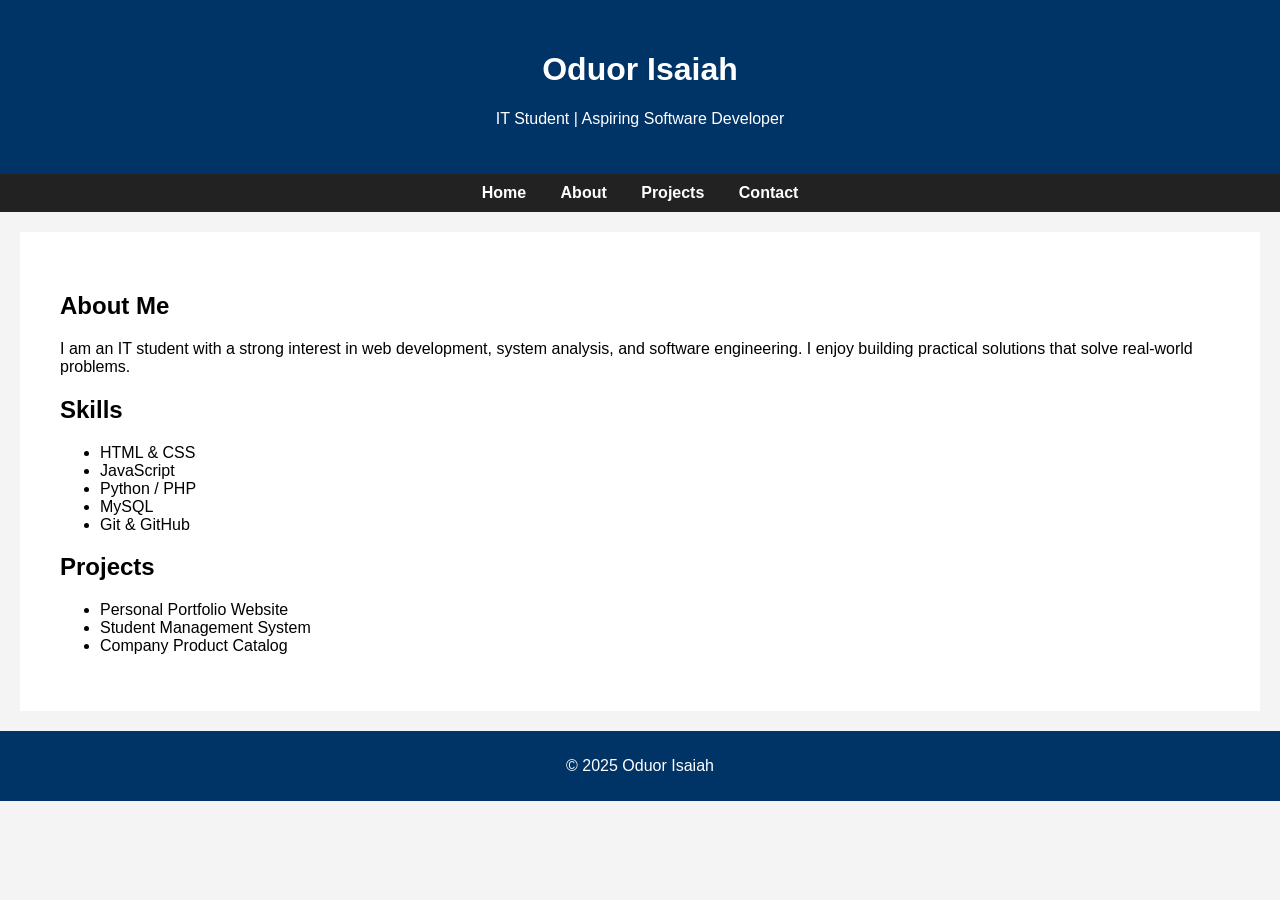
==== index.html @ 7d975245 "Add files via upload" ====
<!DOCTYPE html>
<html lang="en">
<head>
    <meta charset="UTF-8">
    <title>Oduor Isaiah | IT Student</title>
    <link rel="stylesheet" href="css/style.css">
</head>
<body>

<header>
    <h1>Oduor Isaiah</h1>
    <p>IT Student | Aspiring Software Developer</p>
</header>

<nav>
    <a href="index.html">Home</a>
    <a href="about.html">About</a>
    <a href="projects.html">Projects</a>
    <a href="contact.html">Contact</a>
</nav>


<section>
    <h2>About Me</h2>
    <p>
        I am an IT student with a strong interest in web development,
        system analysis, and software engineering. I enjoy building
        practical solutions that solve real-world problems.
    </p>

    <h2>Skills</h2>
    <ul>
        <li>HTML & CSS</li>
        <li>JavaScript</li>
        <li>Python / PHP</li>
        <li>MySQL</li>
        <li>Git & GitHub</li>
    </ul>

    <h2>Projects</h2>
    <ul>
        <li>Personal Portfolio Website</li>
        <li>Student Management System</li>
        <li>Company Product Catalog</li>
    </ul>
</section>


<footer>
    <p>© 2025 Oduor Isaiah</p>
</footer>

</body>
</html>
---- css/style.css ----
body {
    margin: 0;
    font-family: Arial, sans-serif;
    background-color: #f4f4f4;
}

header {
    background-color: #003366;
    color: white;
    text-align: center;
    padding: 30px;
}

nav {
    background-color: #222;
    text-align: center;
    padding: 10px;
}

nav a {
    color: white;
    margin: 0 15px;
    text-decoration: none;
    font-weight: bold;
}

section {
    background: white;
    margin: 20px;
    padding: 40px;
}

footer {
    background-color: #003366;
    color: white;
    text-align: center;
    padding: 10px;
}

/* Contact Links as Buttons */
section a {
    display: inline-block;
    background-color: #003366; /* Dark blue button */
    color: white;
    padding: 10px 20px;
    margin: 5px 5px 5px 0;
    text-decoration: none;
    border-radius: 5px;
    transition: background-color 0.3s ease;
    font-weight: bold;
}

section a:hover {
    background-color: #0055a5; /* Lighter blue on hover */
}

section a {
    margin-right: 10px;
    margin-bottom: 10px;
}

/* Mobile Responsive */
@media (max-width: 768px) {
    nav {
        display: flex;
        flex-direction: column;
        padding: 0;
    }

    nav a {
        margin: 10px 0;
    }

    section {
        margin: 10px;
        padding: 20px;
    }

    header {
        padding: 20px;
    }
}
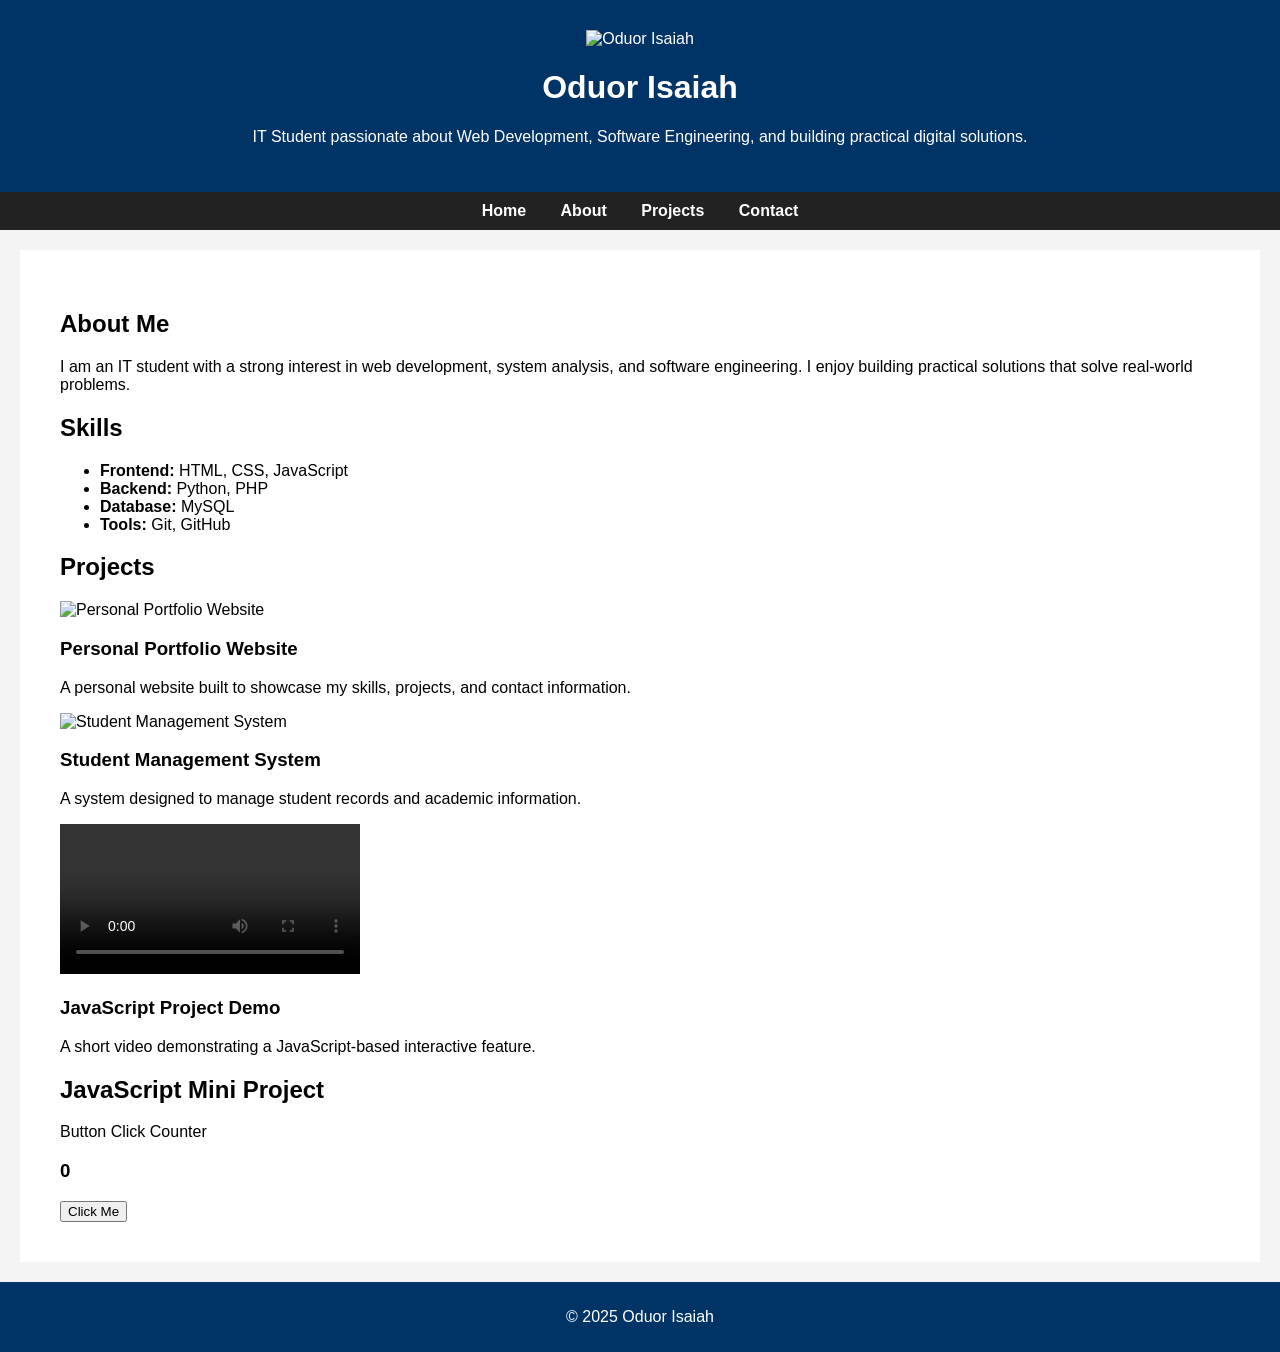
==== commit 781d056c: "Update index.html" ====
--- a/index.html
+++ b/index.html
@@ -3,15 +3,35 @@
 <head>
     <meta charset="UTF-8">
     <title>Oduor Isaiah | IT Student</title>
+<meta property="og:title" content="Oduor Isaiah | IT Student & Software Developer">
+<meta property="og:description" content="Personal portfolio showcasing my projects, skills, and contact information.">
+<meta property="og:image" content="assets/images/profile.jpg">
+<meta property="og:url" content="https://oduorisaiah417-crypto.github.io">
+<meta property="og:type" content="website">
+
+    <!-- Mobile responsiveness -->
+    <meta name="viewport" content="width=device-width, initial-scale=1.0">
+
+    <!-- CSS -->
     <link rel="stylesheet" href="css/style.css">
+
+    <!-- Google Font -->
+    <link href="https://fonts.googleapis.com/css2?family=Poppins:wght@300;400;600&display=swap" rel="stylesheet">
 </head>
 <body>
 
+<!-- HEADER / HERO SECTION -->
 <header>
+    <img src="assets/images/profile.jpg" alt="Oduor Isaiah" class="profile-img">
     <h1>Oduor Isaiah</h1>
-    <p>IT Student | Aspiring Software Developer</p>
+    <p>
+IT Student passionate about Web Development, Software Engineering,
+and building practical digital solutions.
+</p>
+
 </header>
 
+<!-- NAVIGATION -->
 <nav>
     <a href="index.html">Home</a>
     <a href="about.html">About</a>
@@ -19,8 +39,10 @@
     <a href="contact.html">Contact</a>
 </nav>
 
+<!-- MAIN CONTENT -->
+<section>
 
-<section>
+    <!-- ABOUT -->
     <h2>About Me</h2>
     <p>
         I am an IT student with a strong interest in web development,
@@ -28,27 +50,67 @@
         practical solutions that solve real-world problems.
     </p>
 
-    <h2>Skills</h2>
-    <ul>
-        <li>HTML & CSS</li>
-        <li>JavaScript</li>
-        <li>Python / PHP</li>
-        <li>MySQL</li>
-        <li>Git & GitHub</li>
-    </ul>
+    <!-- SKILLS -->
+<h2>Skills</h2>
+<ul>
+    <li><strong>Frontend:</strong> HTML, CSS, JavaScript</li>
+    <li><strong>Backend:</strong> Python, PHP</li>
+    <li><strong>Database:</strong> MySQL</li>
+    <li><strong>Tools:</strong> Git, GitHub</li>
+</ul>
 
+
+    <!-- PROJECTS WITH IMAGES & VIDEO -->
     <h2>Projects</h2>
-    <ul>
-        <li>Personal Portfolio Website</li>
-        <li>Student Management System</li>
-        <li>Company Product Catalog</li>
-    </ul>
+
+    <div class="project">
+        <img src="assets/images/project1.jpg" alt="Personal Portfolio Website">
+        <h3>Personal Portfolio Website</h3>
+        <p>
+            A personal website built to showcase my skills, projects,
+            and contact information.
+        </p>
+    </div>
+
+    <div class="project">
+        <img src="assets/images/project2.jpg" alt="Student Management System">
+        <h3>Student Management System</h3>
+        <p>
+            A system designed to manage student records and academic information.
+        </p>
+    </div>
+
+    <div class="project">
+        <video controls>
+            <source src="assets/videos/demo.mp4" type="video/mp4">
+            Your browser does not support the video tag.
+        </video>
+        <h3>JavaScript Project Demo</h3>
+        <p>
+            A short video demonstrating a JavaScript-based interactive feature.
+        </p>
+    </div>
+
+    <!-- JAVASCRIPT MINI PROJECT -->
+    <div class="container">
+        <h2>JavaScript Mini Project</h2>
+
+        <div class="card">
+            <p>Button Click Counter</p>
+            <h3 id="count">0</h3>
+            <button class="btn" onclick="increase()">Click Me</button>
+        </div>
+    </div>
+
 </section>
 
-
+<!-- FOOTER -->
 <footer>
     <p>© 2025 Oduor Isaiah</p>
 </footer>
 
+<!-- JAVASCRIPT -->
+<script src="js/main.js"></script>
+
 </body>
 </html>
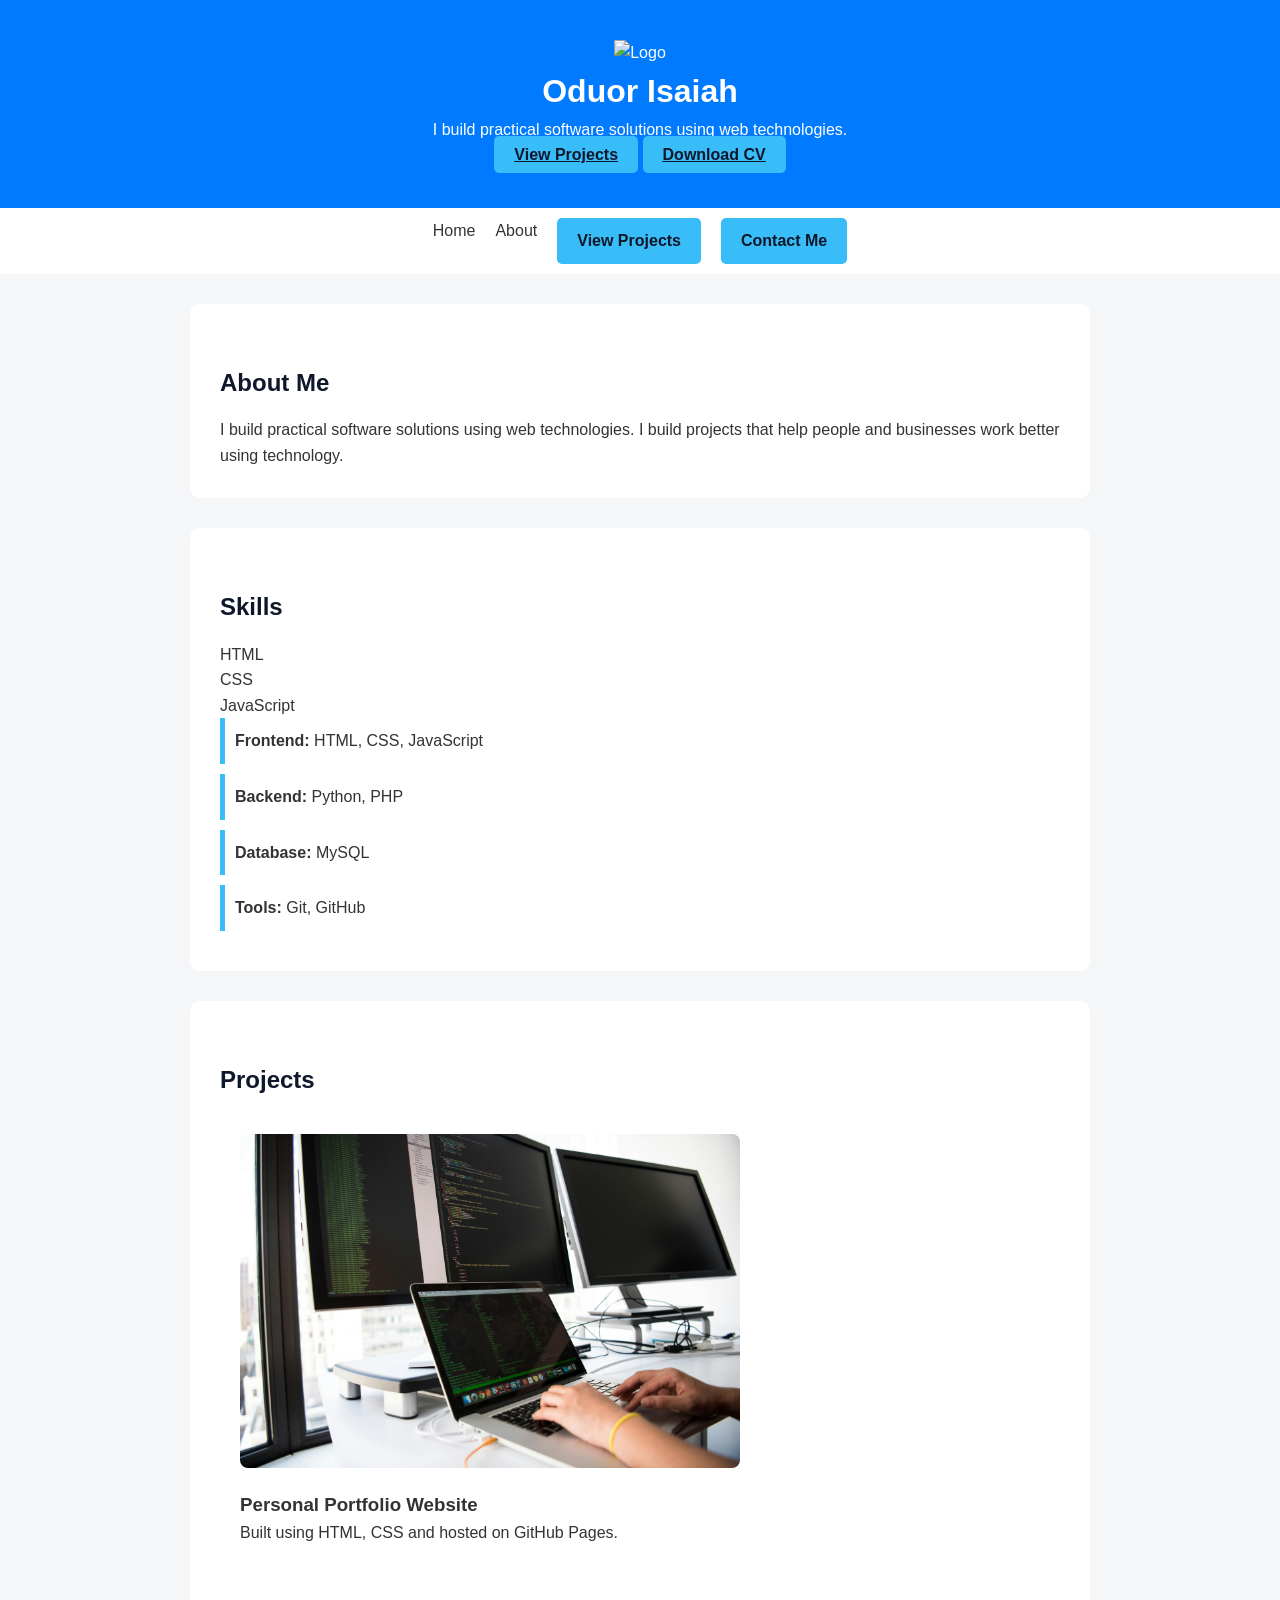
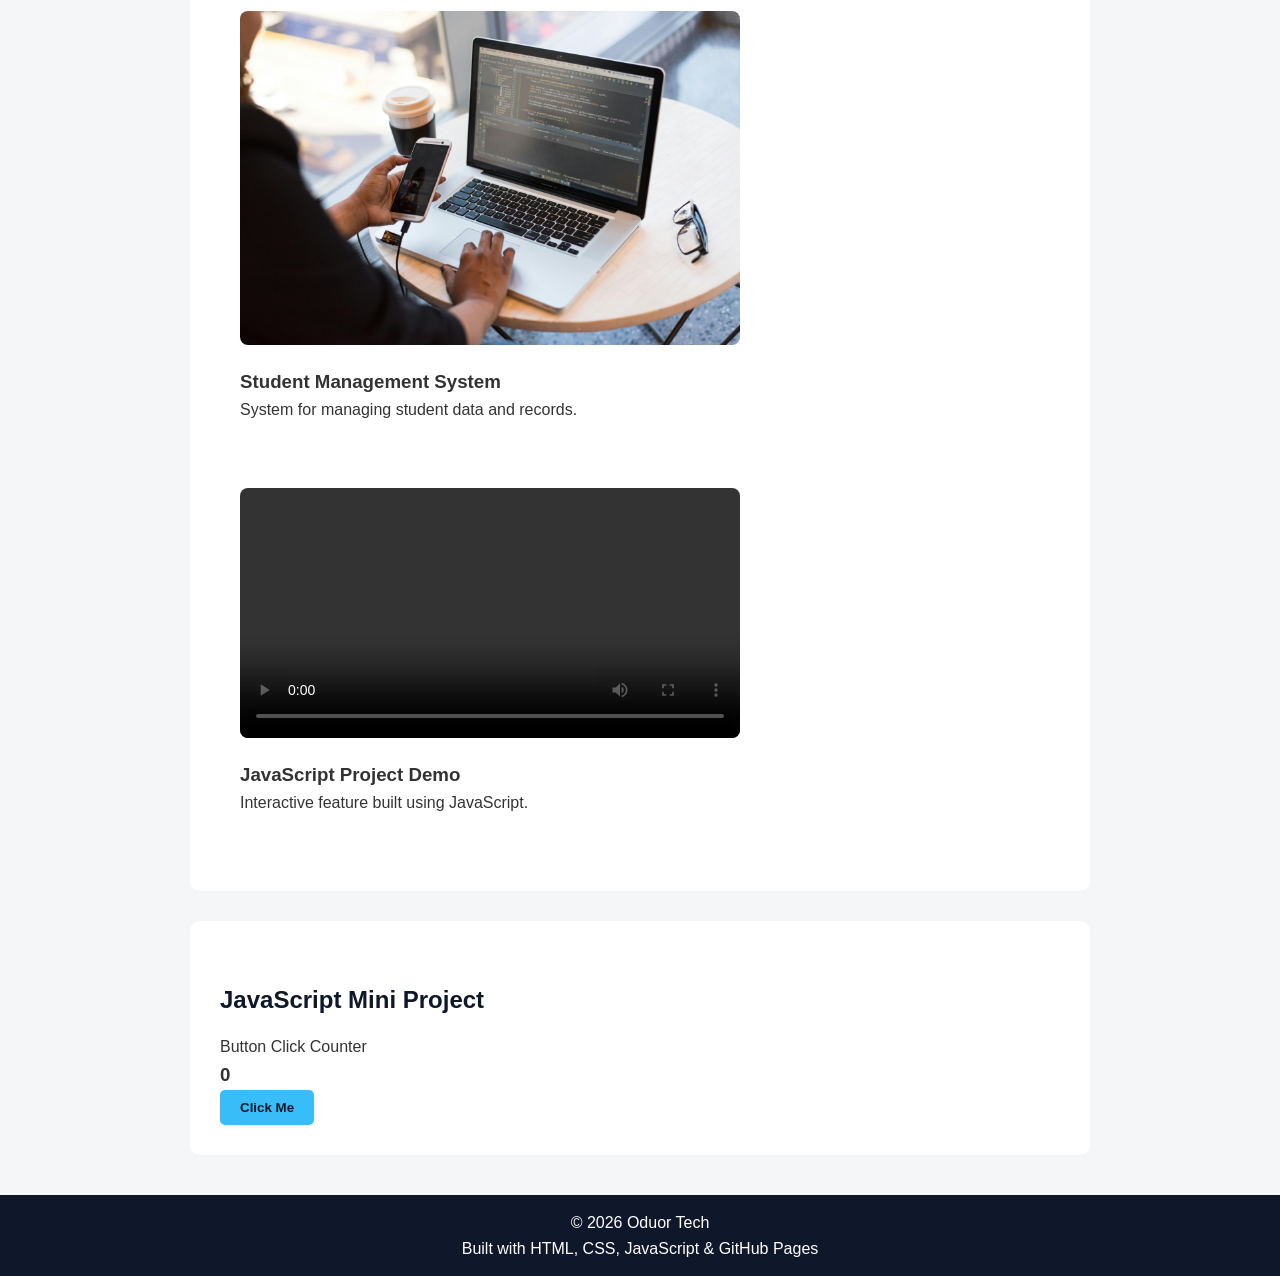
==== commit 1de45cc6: "Update index.html" ====
--- a/index.html
+++ b/index.html
@@ -2,114 +2,123 @@
 <html lang="en">
 <head>
     <meta charset="UTF-8">
-    <title>Oduor Isaiah | IT Student</title>
-<meta property="og:title" content="Oduor Isaiah | IT Student & Software Developer">
-<meta property="og:description" content="Personal portfolio showcasing my projects, skills, and contact information.">
-<meta property="og:image" content="assets/images/profile.jpg">
-<meta property="og:url" content="https://oduorisaiah417-crypto.github.io">
-<meta property="og:type" content="website">
+    <title>Oduor Isaiah | IT EXPERT</title>
 
-    <!-- Mobile responsiveness -->
+    <!-- SEO / Preview -->
+    <meta property="og:title" content="Oduor Isaiah | IT Epert | Web Developer | Problem Solver">
+    <meta property="og:description" content="Personal portfolio showcasing my projects, skills, and contact information.">
+    <meta property="og:image" content="assets/images/profile.jpg">
+    <meta property="og:url" content="https://oduorisaiah417-crypto.github.io">
+    <meta property="og:type" content="website">
+
+    <!-- Mobile -->
     <meta name="viewport" content="width=device-width, initial-scale=1.0">
 
     <!-- CSS -->
     <link rel="stylesheet" href="css/style.css">
 
-    <!-- Google Font -->
+    <!-- Fonts & Icons -->
     <link href="https://fonts.googleapis.com/css2?family=Poppins:wght@300;400;600&display=swap" rel="stylesheet">
+    <link rel="stylesheet" href="https://cdnjs.cloudflare.com/ajax/libs/font-awesome/6.5.1/css/all.min.css">
 </head>
+
 <body>
 
-<!-- HEADER / HERO SECTION -->
-<header>
-    <img src="assets/images/profile.jpg" alt="Oduor Isaiah" class="profile-img">
+<!-- HEADER -->
+<header class="header">
+    <div class="logo-container">
+        <img src="assets/images/logo.jpeg" alt="Logo" class="logo">
     <h1>Oduor Isaiah</h1>
+    </div>
+
     <p>
-IT Student passionate about Web Development, Software Engineering,
-and building practical digital solutions.
-</p>
+        I build practical software solutions using web technologies.
+    </p>
 
+    <a href="projects.html" class="btn">View Projects</a>
+    <a href="assets/cv/Oduor_Isaiah_CV.pdf" class="btn outline">Download CV</a>
 </header>
 
-<!-- NAVIGATION -->
+<!-- NAV -->
 <nav>
     <a href="index.html">Home</a>
     <a href="about.html">About</a>
-    <a href="projects.html">Projects</a>
-    <a href="contact.html">Contact</a>
+    <a href="projects.html" class="btn">View Projects</a>
+    <a href="contact.html" class="btn outline">Contact Me</a>
 </nav>
 
-<!-- MAIN CONTENT -->
+<!-- ABOUT -->
 <section>
-
-    <!-- ABOUT -->
     <h2>About Me</h2>
     <p>
-        I am an IT student with a strong interest in web development,
-        system analysis, and software engineering. I enjoy building
-        practical solutions that solve real-world problems.
+        I build practical software solutions using web technologies.
+        I build projects that help people and businesses work better using technology.
     </p>
+</section>
 
-    <!-- SKILLS -->
-<h2>Skills</h2>
-<ul>
-    <li><strong>Frontend:</strong> HTML, CSS, JavaScript</li>
-    <li><strong>Backend:</strong> Python, PHP</li>
-    <li><strong>Database:</strong> MySQL</li>
-    <li><strong>Tools:</strong> Git, GitHub</li>
-</ul>
+<!-- SKILLS -->
+<section>
+    <h2>Skills</h2>
 
+    <p>HTML</p>
+    <div class="bar"><span style="width:90%"></span></div>
 
-    <!-- PROJECTS WITH IMAGES & VIDEO -->
+    <p>CSS</p>
+    <div class="bar"><span style="width:80%"></span></div>
+
+    <p>JavaScript</p>
+    <div class="bar"><span style="width:70%"></span></div>
+
+    <ul>
+        <li><strong>Frontend:</strong> HTML, CSS, JavaScript</li>
+        <li><strong>Backend:</strong> Python, PHP</li>
+        <li><strong>Database:</strong> MySQL</li>
+        <li><strong>Tools:</strong> Git, GitHub</li>
+    </ul>
+</section>
+
+<!-- PROJECTS -->
+<section>
     <h2>Projects</h2>
 
     <div class="project">
-        <img src="assets/images/project1.jpg" alt="Personal Portfolio Website">
+        <img src="assets/images/project1.jpg">
         <h3>Personal Portfolio Website</h3>
-        <p>
-            A personal website built to showcase my skills, projects,
-            and contact information.
-        </p>
+        <p>Built using HTML, CSS and hosted on GitHub Pages.</p>
     </div>
 
     <div class="project">
-        <img src="assets/images/project2.jpg" alt="Student Management System">
+        <img src="assets/images/project2.jpg">
         <h3>Student Management System</h3>
-        <p>
-            A system designed to manage student records and academic information.
-        </p>
+        <p>System for managing student data and records.</p>
     </div>
 
     <div class="project">
         <video controls>
             <source src="assets/videos/demo.mp4" type="video/mp4">
-            Your browser does not support the video tag.
         </video>
         <h3>JavaScript Project Demo</h3>
-        <p>
-            A short video demonstrating a JavaScript-based interactive feature.
-        </p>
+        <p>Interactive feature built using JavaScript.</p>
     </div>
+</section>
 
-    <!-- JAVASCRIPT MINI PROJECT -->
-    <div class="container">
-        <h2>JavaScript Mini Project</h2>
+<!-- MINI PROJECT -->
+<section>
+    <h2>JavaScript Mini Project</h2>
 
-        <div class="card">
-            <p>Button Click Counter</p>
-            <h3 id="count">0</h3>
-            <button class="btn" onclick="increase()">Click Me</button>
-        </div>
+    <div class="card">
+        <p>Button Click Counter</p>
+        <h3 id="count">0</h3>
+        <button class="btn" onclick="increase()">Click Me</button>
     </div>
-
 </section>
 
 <!-- FOOTER -->
 <footer>
-    <p>© 2025 Oduor Isaiah</p>
+    <p>© 2026 Oduor Tech</p>
+    <p>Built with HTML, CSS, JavaScript & GitHub Pages</p>
 </footer>
 
-<!-- JAVASCRIPT -->
 <script src="js/main.js"></script>
 
 </body>
--- a/css/style.css
+++ b/css/style.css
@@ -1,84 +1,294 @@
+* {
+    margin: 0;
+    padding: 0;
+    box-sizing: border-box;
+    font-family: 'Poppins', sans-serif;
+}
+
 body {
+    background: #f4f6f8;
+    color: #333;
+    line-height: 1.6;
+}
+
+/* HEADER */
+header {
+    background: #0f172a;
+    color: white;
+    text-align: center;
+    padding: 40px 20px;
+}
+
+.profile-img {
+    width: 150px;
+    border-radius: 50%;
+    margin-bottom: 15px;
+}
+
+/* NAVIGATION */
+nav {
+    background: #1e293b;
+    display: flex;
+    justify-content: center;
+    padding: 10px;
+}
+
+nav a {
+    color: white;
+    text-decoration: none;
+    margin: 0 15px;
+    font-weight: 500;
+}
+
+nav a:hover {
+    color: #38bdf8;
+}
+
+/* MAIN SECTION */
+section {
+    max-width: 1000px;
+    margin: auto;
+    padding: 30px 20px;
+}
+
+h2 {
+    margin: 30px 0 15px;
+    color: #0f172a;
+}
+
+/* SKILLS */
+ul {
+    list-style: none;
+}
+
+ul li {
+    background: white;
+    margin-bottom: 10px;
+    padding: 10px;
+    border-left: 5px solid #38bdf8;
+}
+
+/* PROJECTS */
+.project {
+    background: white;
+    padding: 20px;
+    margin-bottom: 25px;
+    border-radius: 8px;
+}
+
+.project img,
+.project video {
+    width: 100%;
+    max-width: 500px;
+    border-radius: 8px;
+    margin-bottom: 15px;
+}
+
+/* MINI PROJECT */
+.container {
+    margin-top: 40px;
+    background: white;
+    padding: 20px;
+    border-radius: 8px;
+    text-align: center;
+}
+
+.btn {
+    background: #38bdf8;
+    border: none;
+    padding: 10px 20px;
+    color: #0f172a;
+    font-weight: bold;
+    cursor: pointer;
+    border-radius: 5px;
+}
+
+.btn:hover {
+    background: #0ea5e9;
+}
+
+/* FOOTER */
+footer {
+    background: #0f172a;
+    color: white;
+    text-align: center;
+    padding: 15px;
+    margin-top: 40px;
+}
+
+/* RESPONSIVE */
+@media (max-width: 600px) {
+    nav {
+        flex-direction: column;
+    }
+
+    nav a {
+        margin: 8px 0;
+    }
+}
+.projects-section {
+    padding: 40px;
+    text-align: center;
+}
+
+.projects-container {
+    display: grid;
+    grid-template-columns: repeat(auto-fit, minmax(280px, 1fr));
+    gap: 25px;
+    margin-top: 30px;
+}
+
+.project-card {
+    background: #ffffff;
+    border-radius: 10px;
+    box-shadow: 0 4px 10px rgba(0,0,0,0.1);
+    padding: 20px;
+}
+
+.project-card img,
+.project-card video {
+    width: 100%;
+    border-radius: 8px;
+}
+
+.project-card h3 {
+    margin: 15px 0 10px;
+}
+
+.project-card p {
+    font-size: 0.95rem;
+    color: #555;
+}
+
+.project-links {
+    margin-top: 15px;
+}
+
+.project-links a {
+    text-decoration: none;
+    margin: 0 8px;
+    padding: 8px 14px;
+    background: #007bff;
+    color: white;
+    border-radius: 5px;
+    font-size: 0.85rem;
+}
+
+.project-links a:hover {
+    background: #0056b3;
+}
+.tags {
+    font-size: 0.8rem;
+    color: #777;
+    margin-top: 8px;
+}
+.cv-btn {
+    display: inline-block;
+    margin-top: 15px;
+    padding: 10px 18px;
+    background: #28a745;
+    color: white;
+    text-decoration: none;
+    border-radius: 6px;
+    font-weight: 500;
+}
+
+.cv-btn:hover {
+    background: #1e7e34;
+}
+section p i {
+    margin-right: 8px;
+    color: #007bff;
+    font-size: 1.1rem;
+}
+
+section p a {
+    text-decoration: none;
+}
+
+section p a:hover {
+    text-decoration: underline;
+}
+form {
+    max-width: 500px;
+    margin-top: 20px;
+}
+
+form input, form textarea {
+    width: 100%;
+    padding: 10px;
+    margin: 8px 0;
+    border-radius: 5px;
+    border: 1px solid #ccc;
+}
+
+form button {
+    background: #007bff;
+    color: white;
+    padding: 10px;
+    border: none;
+    border-radius: 5px;
+    cursor: pointer;
+}
+
+form button:hover {
+    background: #0056b3;
+}
+.project-card {
+    transition: transform 0.3s ease, box-shadow 0.3s ease;
+}
+
+.project-card:hover {
+    transform: translateY(-5px);
+    box-shadow: 0 10px 20px rgba(0,0,0,0.15);
+}
+
+nav a {
+    transition: color 0.3s;
+}
+
+nav a:hover {
+    color: #007bff;
+}
+body {
+    font-family: 'Poppins', sans-serif;
+    background: #f4f6f8;
     margin: 0;
-    font-family: Arial, sans-serif;
-    background-color: #f4f4f4;
+    color: #333;
 }
 
 header {
-    background-color: #003366;
-    color: white;
-    text-align: center;
+    background: #007bff;
+    color: white;
+    padding: 40px 20px;
+    text-align: center;
+}
+
+nav {
+    background: #ffffff;
+    padding: 10px;
+    text-align: center;
+}
+
+nav a {
+    margin: 0 10px;
+    text-decoration: none;
+    font-weight: 500;
+    color: #333;
+}
+
+nav a:hover {
+    color: #007bff;
+}
+
+section {
+    max-width: 900px;
+    margin: 30px auto;
+    background: white;
     padding: 30px;
-}
-
-nav {
-    background-color: #222;
-    text-align: center;
-    padding: 10px;
-}
-
-nav a {
-    color: white;
-    margin: 0 15px;
-    text-decoration: none;
-    font-weight: bold;
-}
-
-section {
-    background: white;
-    margin: 20px;
-    padding: 40px;
-}
-
-footer {
-    background-color: #003366;
-    color: white;
-    text-align: center;
-    padding: 10px;
-}
-
-/* Contact Links as Buttons */
-section a {
-    display: inline-block;
-    background-color: #003366; /* Dark blue button */
-    color: white;
-    padding: 10px 20px;
-    margin: 5px 5px 5px 0;
-    text-decoration: none;
-    border-radius: 5px;
-    transition: background-color 0.3s ease;
-    font-weight: bold;
-}
-
-section a:hover {
-    background-color: #0055a5; /* Lighter blue on hover */
-}
-
-section a {
-    margin-right: 10px;
-    margin-bottom: 10px;
-}
-
-/* Mobile Responsive */
-@media (max-width: 768px) {
-    nav {
-        display: flex;
-        flex-direction: column;
-        padding: 0;
-    }
-
-    nav a {
-        margin: 10px 0;
-    }
-
-    section {
-        margin: 10px;
-        padding: 20px;
-    }
-
-    header {
-        padding: 20px;
-    }
-}
-
-
+    border-radius: 10px;
+}
+
+
+
+
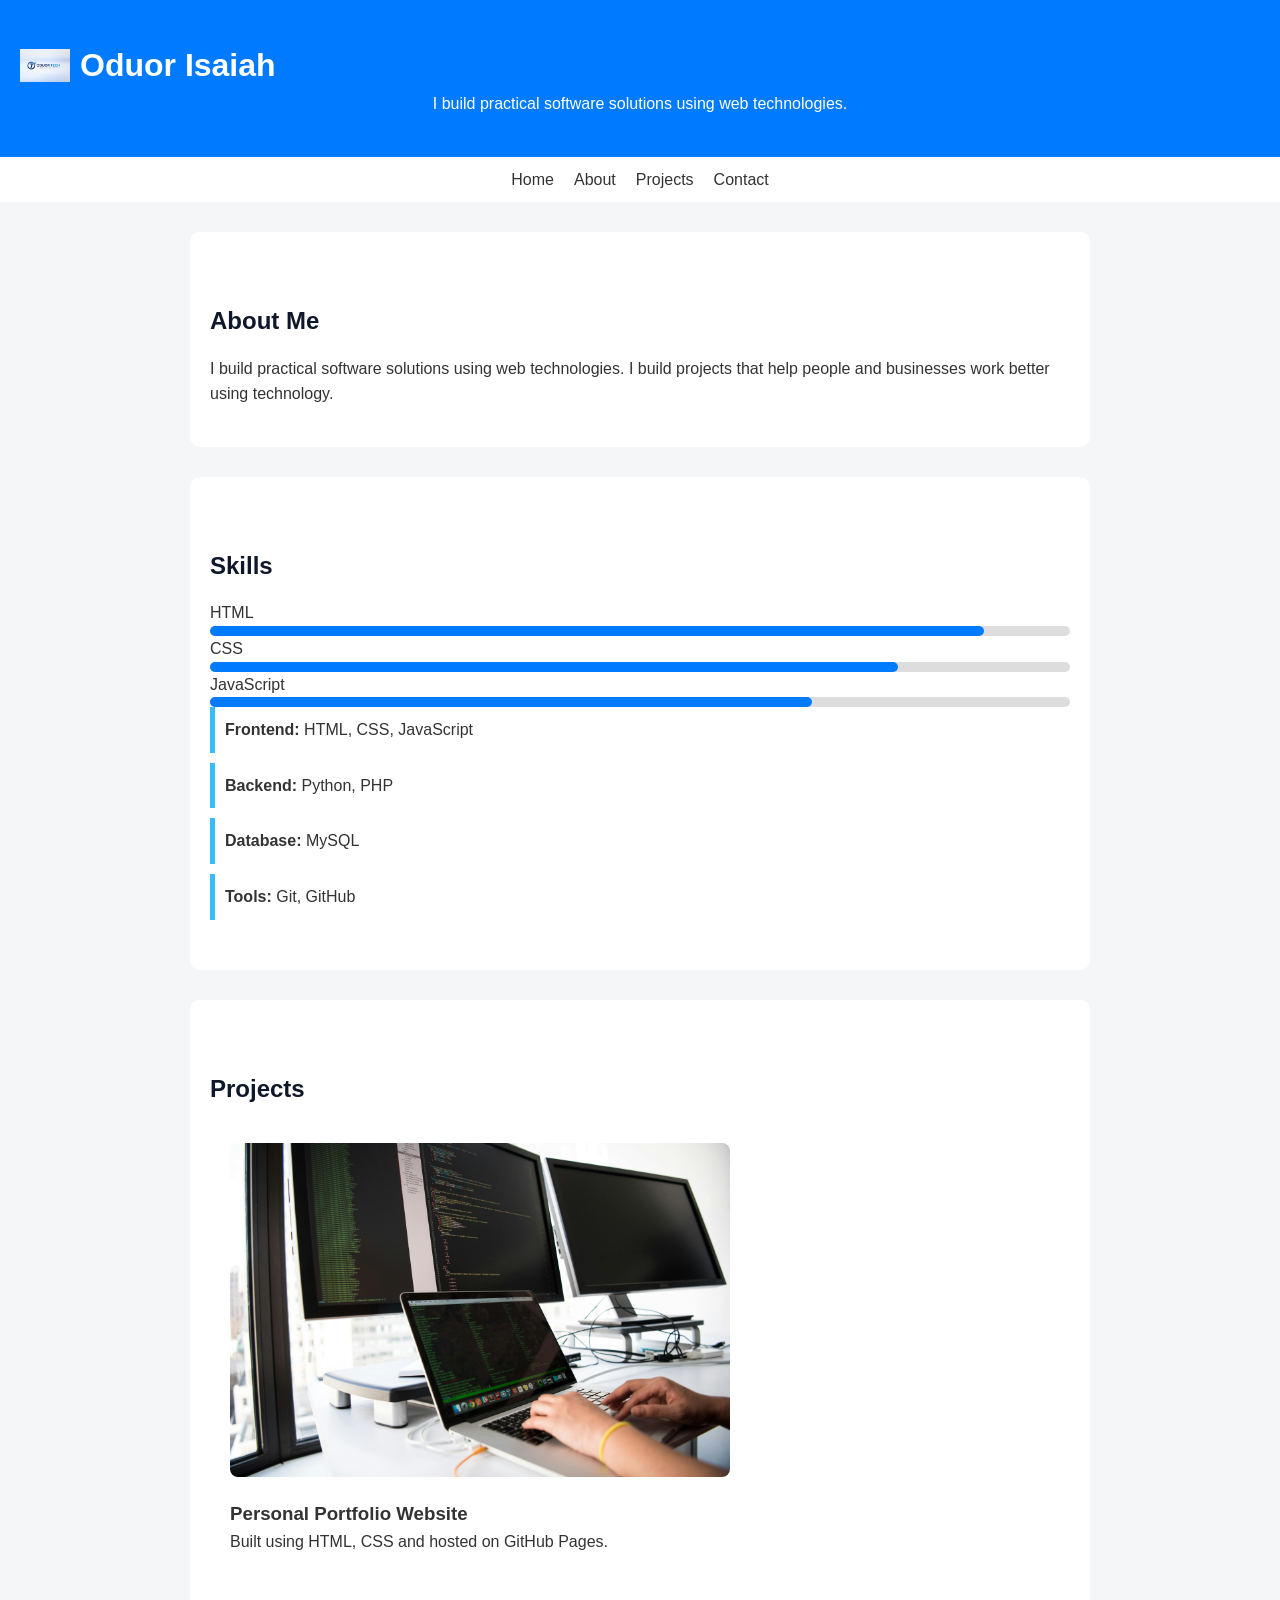
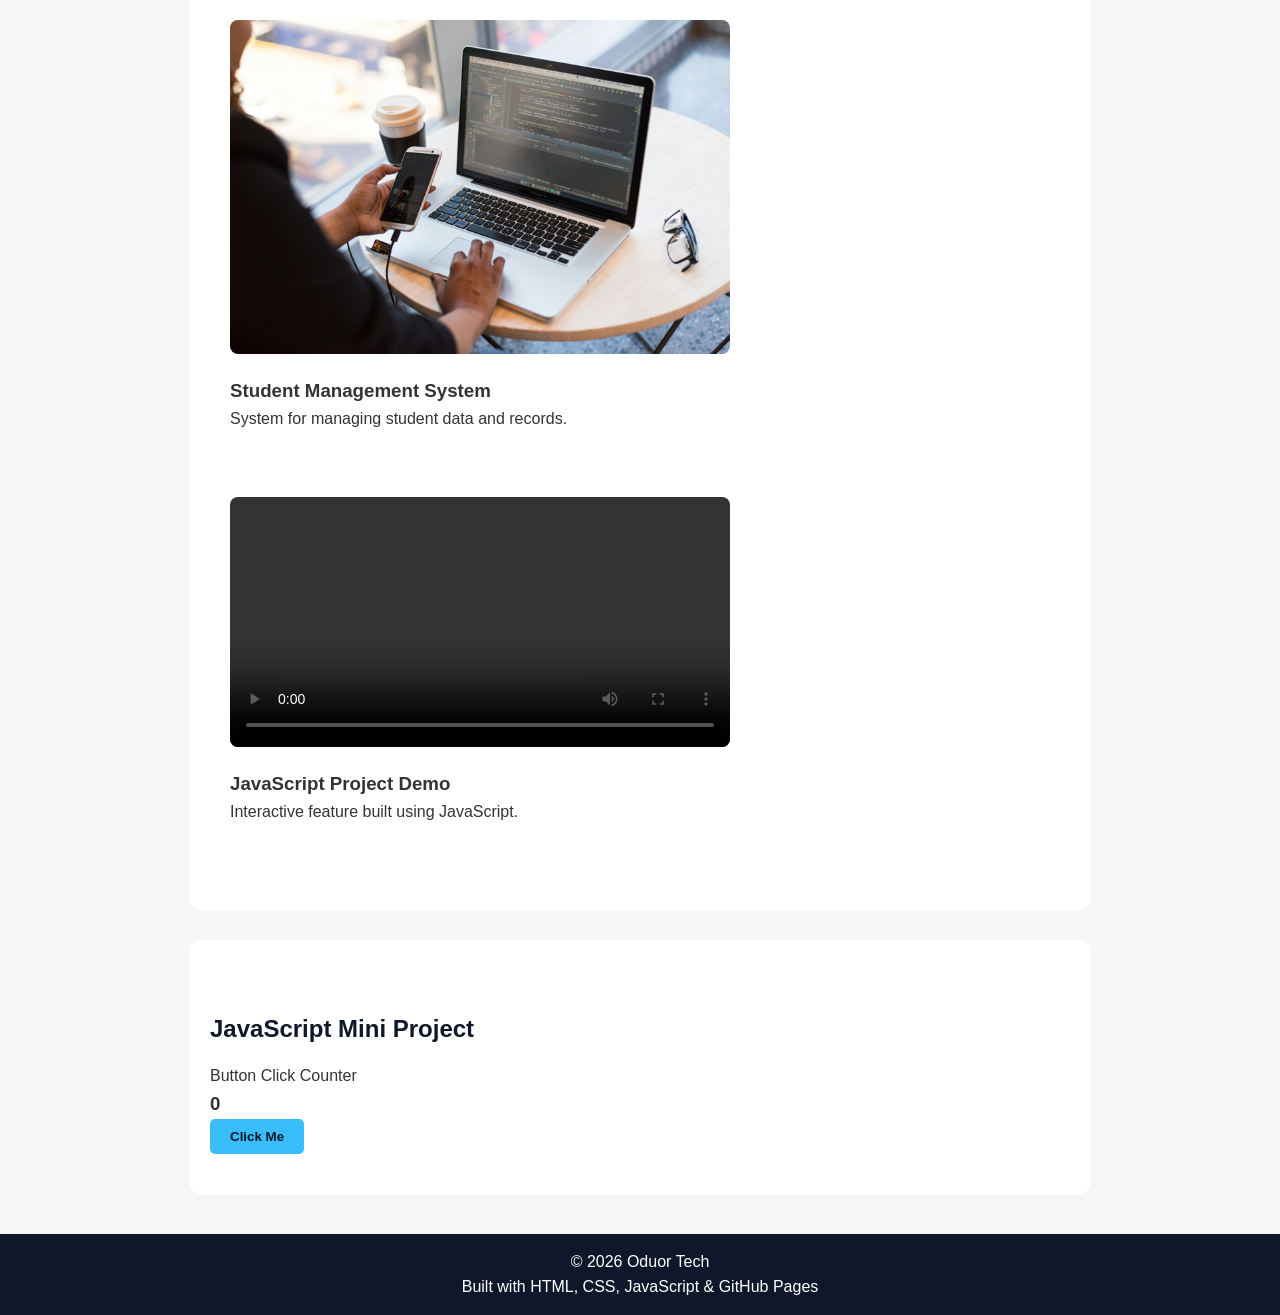
==== commit 80a8702d: "Update index.html Update index.html homepage design" ====
--- a/index.html
+++ b/index.html
@@ -35,16 +35,14 @@
         I build practical software solutions using web technologies.
     </p>
 
-    <a href="projects.html" class="btn">View Projects</a>
-    <a href="assets/cv/Oduor_Isaiah_CV.pdf" class="btn outline">Download CV</a>
 </header>
 
 <!-- NAV -->
 <nav>
     <a href="index.html">Home</a>
     <a href="about.html">About</a>
-    <a href="projects.html" class="btn">View Projects</a>
-    <a href="contact.html" class="btn outline">Contact Me</a>
+    <a href="projects.html">Projects</a>
+    <a href="contact.html">Contact</a>
 </nav>
 
 <!-- ABOUT -->
--- a/css/style.css
+++ b/css/style.css
@@ -288,7 +288,83 @@
     padding: 30px;
     border-radius: 10px;
 }
-
-
-
-
+.project-card:hover {
+  transform: translateY(-5px);
+  transition: 0.3s;
+}
+.bar {
+  background: #ddd;
+  border-radius: 10px;
+}
+.bar span {
+  display: block;
+  height: 10px;
+  background: #007bff;
+  border-radius: 10px;
+}
+.projects-container {
+    display: grid;
+    grid-template-columns: repeat(auto-fit, minmax(250px, 1fr));
+    gap: 20px;
+}
+
+.project-card {
+    background: white;
+    padding: 15px;
+    border-radius: 12px;
+    box-shadow: 0 8px 20px rgba(0,0,0,0.1);
+    transition: 0.3s;
+}
+
+.project-card:hover {
+    transform: translateY(-5px);
+}
+
+.project-card img,
+.project-card video {
+    width: 100%;
+    border-radius: 10px;
+}
+
+.tags {
+    font-size: 0.9em;
+    color: #007bff;
+    font-weight: bold;
+}
+
+.project-links a {
+    display: inline-block;
+    margin-right: 10px;
+    margin-top: 10px;
+    text-decoration: none;
+    color: white;
+    background: #007bff;
+    padding: 6px 12px;
+    border-radius: 6px;
+}
+.logo-container {
+    display: flex;
+    align-items: center;
+    gap: 10px;
+}
+
+.logo {
+    width: 50px;
+    height: 50px;
+    object-fit: contain;
+}
+.project-card:hover {
+    transform: scale(1.03);
+    transition: 0.3s;
+}
+section {
+    padding: 40px 20px;
+}
+section {
+    padding: 40px 20px;
+}
+
+
+
+
+
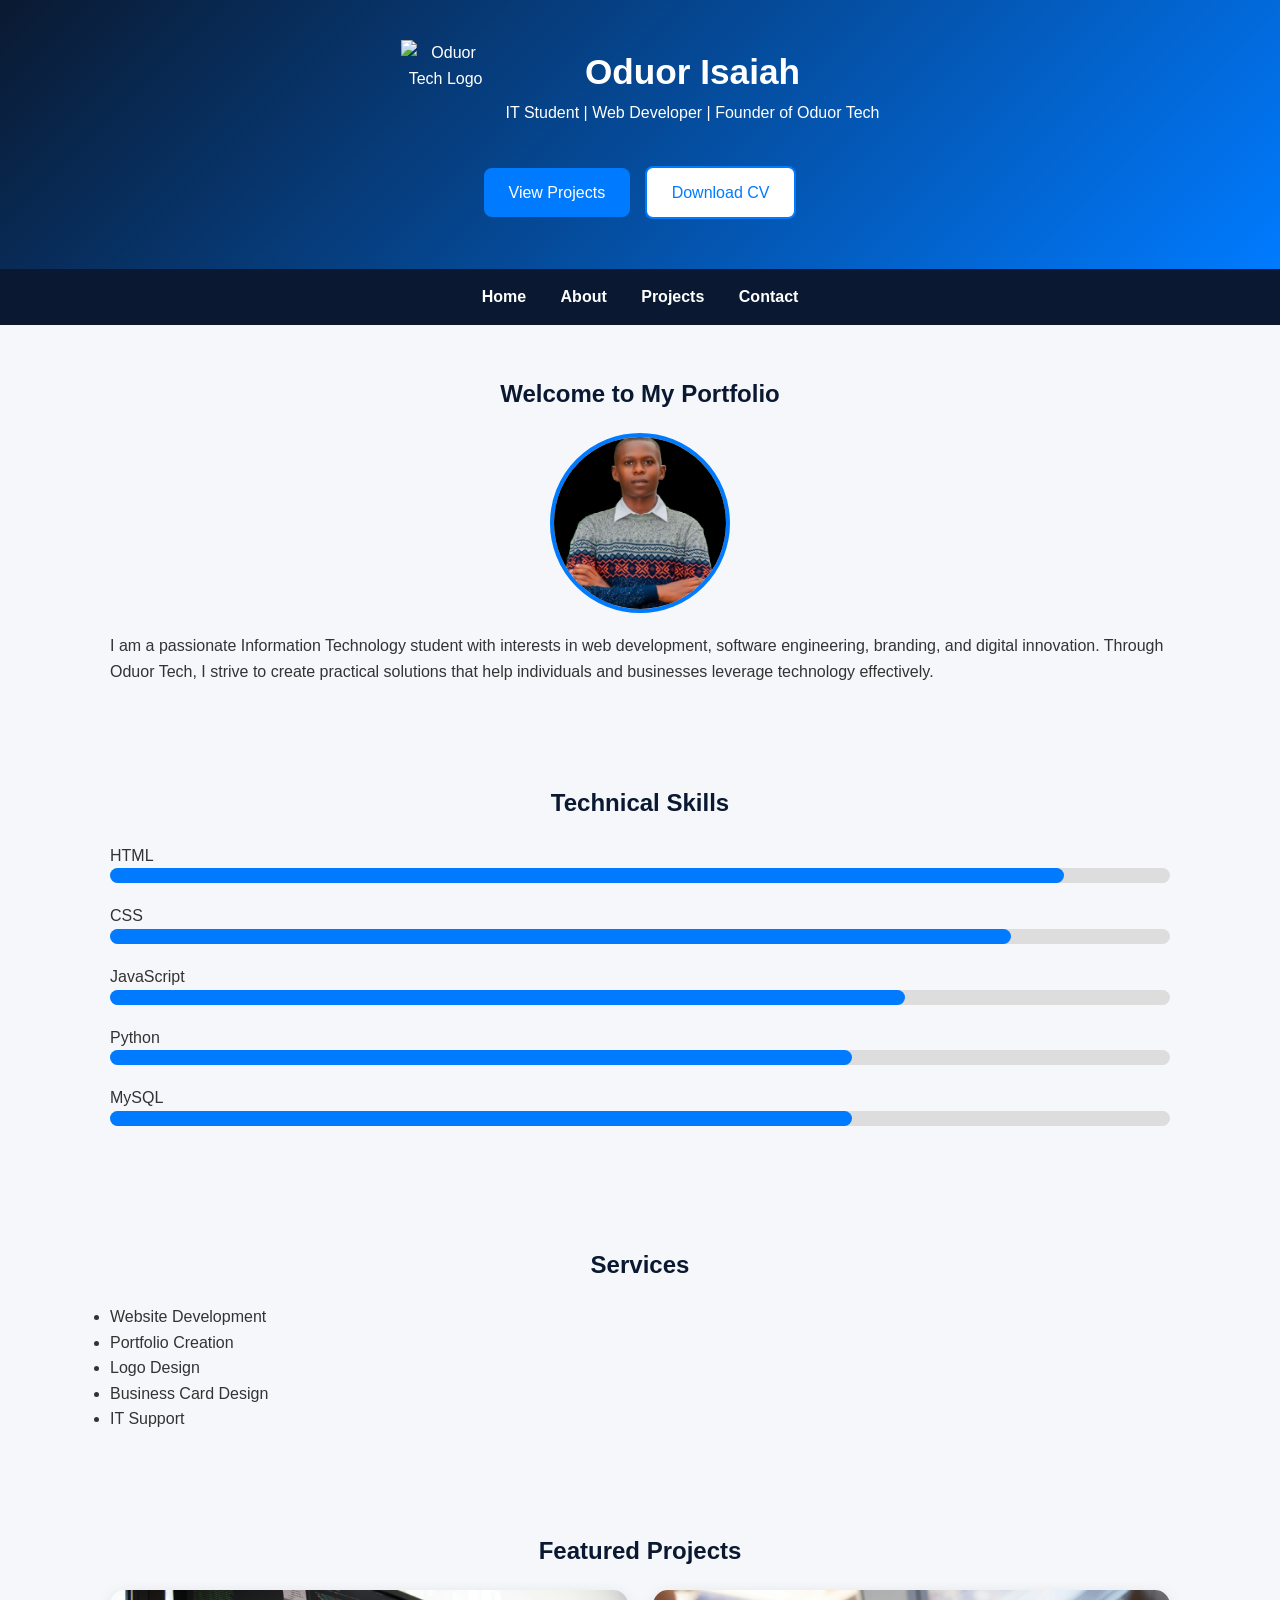
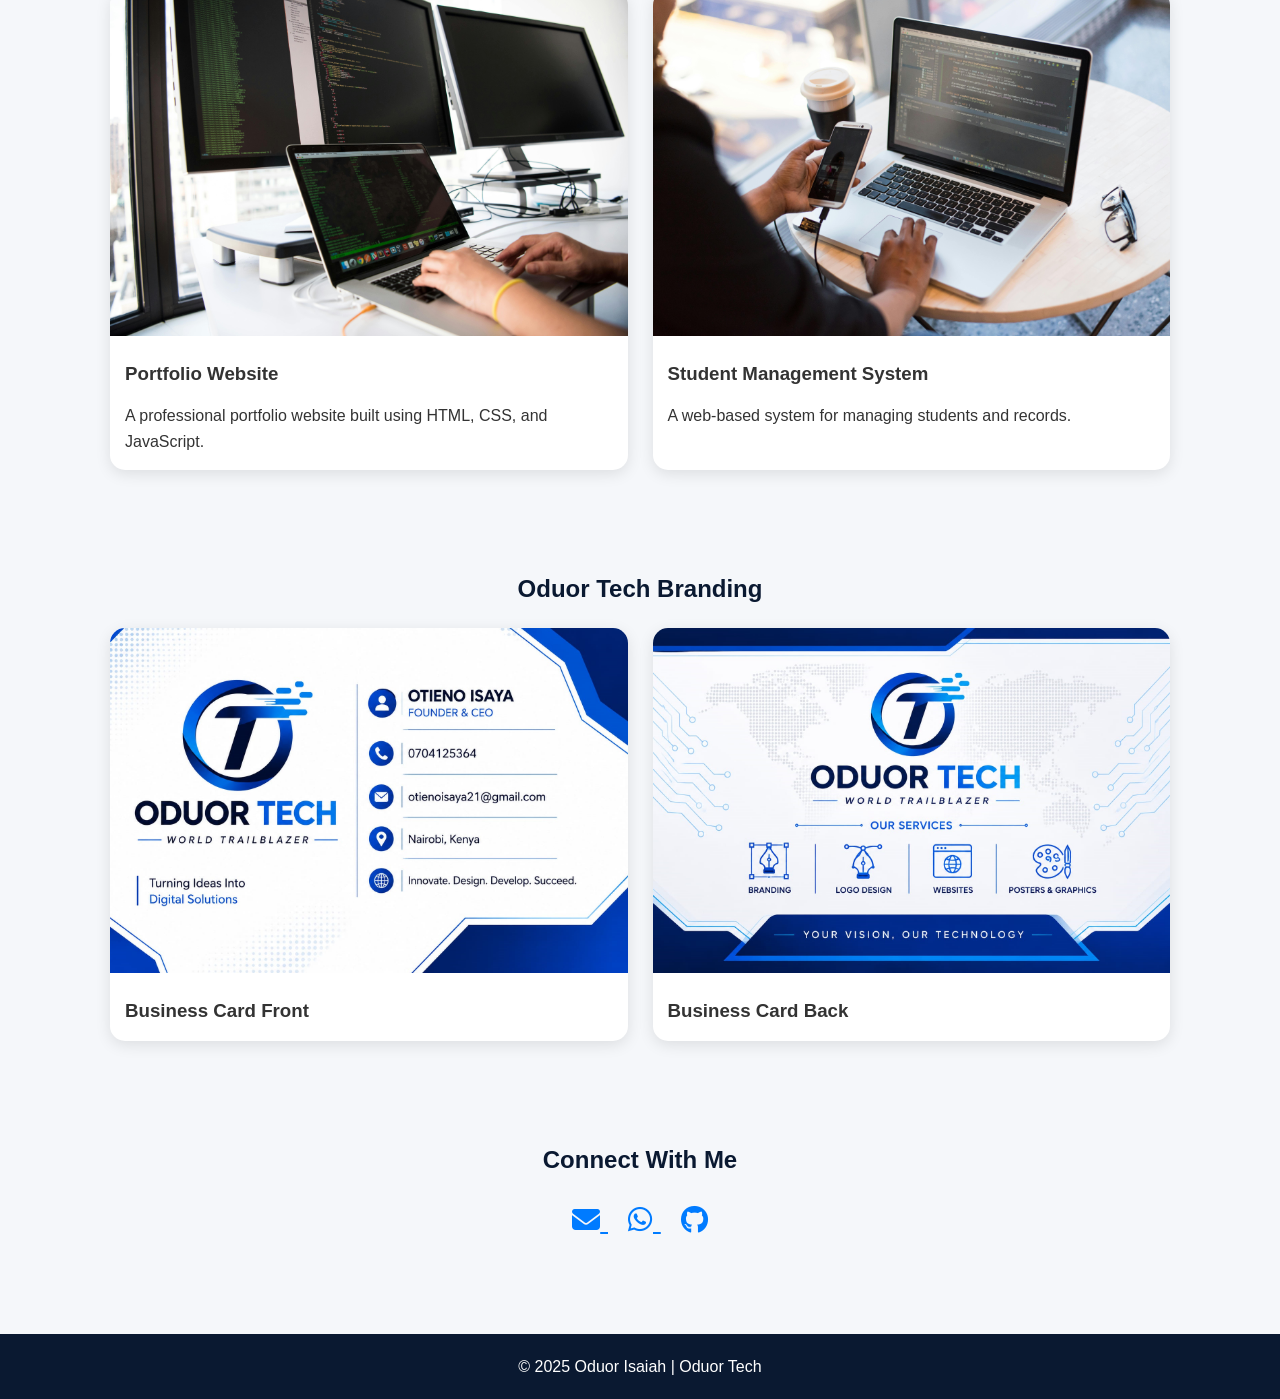
==== commit 2cf5b511: "Portfolio redesign with Oduor Tech branding" ====
--- a/index.html
+++ b/index.html
@@ -1,123 +1,226 @@
-<!DOCTYPE html>
-<html lang="en">
-<head>
-    <meta charset="UTF-8">
-    <title>Oduor Isaiah | IT EXPERT</title>
-
-    <!-- SEO / Preview -->
-    <meta property="og:title" content="Oduor Isaiah | IT Epert | Web Developer | Problem Solver">
-    <meta property="og:description" content="Personal portfolio showcasing my projects, skills, and contact information.">
-    <meta property="og:image" content="assets/images/profile.jpg">
-    <meta property="og:url" content="https://oduorisaiah417-crypto.github.io">
-    <meta property="og:type" content="website">
-
-    <!-- Mobile -->
-    <meta name="viewport" content="width=device-width, initial-scale=1.0">
-
-    <!-- CSS -->
-    <link rel="stylesheet" href="css/style.css">
-
-    <!-- Fonts & Icons -->
-    <link href="https://fonts.googleapis.com/css2?family=Poppins:wght@300;400;600&display=swap" rel="stylesheet">
-    <link rel="stylesheet" href="https://cdnjs.cloudflare.com/ajax/libs/font-awesome/6.5.1/css/all.min.css">
-</head>
-
-<body>
-
-<!-- HEADER -->
-<header class="header">
-    <div class="logo-container">
-        <img src="assets/images/logo.jpeg" alt="Logo" class="logo">
-    <h1>Oduor Isaiah</h1>
-    </div>
-
-    <p>
-        I build practical software solutions using web technologies.
-    </p>
-
-</header>
-
-<!-- NAV -->
-<nav>
-    <a href="index.html">Home</a>
-    <a href="about.html">About</a>
-    <a href="projects.html">Projects</a>
-    <a href="contact.html">Contact</a>
-</nav>
-
-<!-- ABOUT -->
-<section>
-    <h2>About Me</h2>
-    <p>
-        I build practical software solutions using web technologies.
-        I build projects that help people and businesses work better using technology.
-    </p>
-</section>
-
-<!-- SKILLS -->
-<section>
-    <h2>Skills</h2>
-
-    <p>HTML</p>
-    <div class="bar"><span style="width:90%"></span></div>
-
-    <p>CSS</p>
-    <div class="bar"><span style="width:80%"></span></div>
-
-    <p>JavaScript</p>
-    <div class="bar"><span style="width:70%"></span></div>
-
-    <ul>
-        <li><strong>Frontend:</strong> HTML, CSS, JavaScript</li>
-        <li><strong>Backend:</strong> Python, PHP</li>
-        <li><strong>Database:</strong> MySQL</li>
-        <li><strong>Tools:</strong> Git, GitHub</li>
-    </ul>
-</section>
-
-<!-- PROJECTS -->
-<section>
-    <h2>Projects</h2>
-
-    <div class="project">
-        <img src="assets/images/project1.jpg">
-        <h3>Personal Portfolio Website</h3>
-        <p>Built using HTML, CSS and hosted on GitHub Pages.</p>
-    </div>
-
-    <div class="project">
-        <img src="assets/images/project2.jpg">
-        <h3>Student Management System</h3>
-        <p>System for managing student data and records.</p>
-    </div>
-
-    <div class="project">
-        <video controls>
-            <source src="assets/videos/demo.mp4" type="video/mp4">
-        </video>
-        <h3>JavaScript Project Demo</h3>
-        <p>Interactive feature built using JavaScript.</p>
-    </div>
-</section>
-
-<!-- MINI PROJECT -->
-<section>
-    <h2>JavaScript Mini Project</h2>
-
-    <div class="card">
-        <p>Button Click Counter</p>
-        <h3 id="count">0</h3>
-        <button class="btn" onclick="increase()">Click Me</button>
-    </div>
-</section>
-
-<!-- FOOTER -->
-<footer>
-    <p>© 2026 Oduor Tech</p>
-    <p>Built with HTML, CSS, JavaScript & GitHub Pages</p>
-</footer>
-
-<script src="js/main.js"></script>
-
-</body>
-</html>
+<!DOCTYPE html>
+<html lang="en">
+<head>
+    <meta charset="UTF-8">
+
+    <!-- Mobile Responsive -->
+    <meta name="viewport" content="width=device-width, initial-scale=1.0">
+
+    <title>Oduor Isaiah | Oduor Tech</title>
+
+    <!-- Open Graph -->
+    <meta property="og:title" content="Oduor Isaiah | Oduor Tech">
+    <meta property="og:description" content="IT Student, Web Developer and Founder of Oduor Tech.">
+    <meta property="og:image" content="assets/images/profile.jpg">
+    <meta property="og:type" content="website">
+
+    <!-- CSS -->
+    <link rel="stylesheet" href="css/style.css">
+
+    <!-- Google Font -->
+    <link href="https://fonts.googleapis.com/css2?family=Poppins:wght@300;400;600&display=swap" rel="stylesheet">
+
+    <!-- Icons -->
+    <link rel="stylesheet" href="https://cdnjs.cloudflare.com/ajax/libs/font-awesome/6.5.1/css/all.min.css">
+</head>
+
+<body>
+
+<!-- HEADER -->
+<header class="header">
+
+    <div class="logo-container">
+
+        <img src="assets/images/logo.png"
+             alt="Oduor Tech Logo"
+             class="logo">
+
+        <div>
+            <h1>Oduor Isaiah</h1>
+            <p>IT Student | Web Developer | Founder of Oduor Tech</p>
+        </div>
+
+    </div>
+
+    <br>
+
+    <a href="projects.html" class="btn">View Projects</a>
+
+    <a href="assets/cv/Oduor_Isaiah_CV.pdf"
+       class="btn outline"
+       download>
+       Download CV
+    </a>
+
+</header>
+
+<!-- NAVIGATION -->
+<nav>
+    <a href="index.html">Home</a>
+    <a href="about.html">About</a>
+    <a href="projects.html">Projects</a>
+    <a href="contact.html">Contact</a>
+</nav>
+
+<!-- ABOUT PREVIEW -->
+<section>
+
+    <h2>Welcome to My Portfolio</h2>
+
+    <img src="assets/images/profile.jpg"
+         alt="Oduor Isaiah"
+         class="profile-img">
+
+    <p>
+        I am a passionate Information Technology student with interests in
+        web development, software engineering, branding, and digital innovation.
+        Through Oduor Tech, I strive to create practical solutions that help
+        individuals and businesses leverage technology effectively.
+    </p>
+
+</section>
+
+<!-- SKILLS -->
+<section>
+
+    <h2>Technical Skills</h2>
+
+    <p>HTML</p>
+    <div class="bar">
+        <span style="width:90%"></span>
+    </div>
+
+    <p>CSS</p>
+    <div class="bar">
+        <span style="width:85%"></span>
+    </div>
+
+    <p>JavaScript</p>
+    <div class="bar">
+        <span style="width:75%"></span>
+    </div>
+
+    <p>Python</p>
+    <div class="bar">
+        <span style="width:70%"></span>
+    </div>
+
+    <p>MySQL</p>
+    <div class="bar">
+        <span style="width:70%"></span>
+    </div>
+
+</section>
+
+<!-- SERVICES -->
+<section>
+
+    <h2>Services</h2>
+
+    <ul>
+        <li>Website Development</li>
+        <li>Portfolio Creation</li>
+        <li>Logo Design</li>
+        <li>Business Card Design</li>
+        <li>IT Support</li>
+    </ul>
+
+</section>
+
+<!-- PROJECT PREVIEW -->
+<section>
+
+    <h2>Featured Projects</h2>
+
+    <div class="projects-container">
+
+        <div class="project-card">
+
+            <img src="assets/images/project1.jpg"
+                 alt="Portfolio Website">
+
+            <h3>Portfolio Website</h3>
+
+            <p>
+                A professional portfolio website built using HTML, CSS,
+                and JavaScript.
+            </p>
+
+        </div>
+
+        <div class="project-card">
+
+            <img src="assets/images/project2.jpg"
+                 alt="Student Management System">
+
+            <h3>Student Management System</h3>
+
+            <p>
+                A web-based system for managing students and records.
+            </p>
+
+        </div>
+
+    </div>
+
+</section>
+
+<!-- BUSINESS CARD SHOWCASE -->
+<section>
+
+    <h2>Oduor Tech Branding</h2>
+
+    <div class="projects-container">
+
+        <div class="project-card">
+
+            <img src="assets/images/business-card-front.png"
+                 alt="Business Card Front">
+
+            <h3>Business Card Front</h3>
+
+        </div>
+
+        <div class="project-card">
+
+            <img src="assets/images/business-card-back.png"
+                 alt="Business Card Back">
+
+            <h3>Business Card Back</h3>
+
+        </div>
+
+    </div>
+
+</section>
+
+<!-- SOCIAL LINKS -->
+<section>
+
+    <h2>Connect With Me</h2>
+
+    <div class="social-links">
+
+        <a href="mailto:otienoisaya21@gmail.com">
+            <i class="fa-solid fa-envelope"></i>
+        </a>
+
+        <a href="https://wa.me/254704125364">
+            <i class="fa-brands fa-whatsapp"></i>
+        </a>
+
+        <a href="https://github.com/oduorisaiah417-crypto">
+            <i class="fa-brands fa-github"></i>
+        </a>
+
+    </div>
+
+</section>
+
+<!-- FOOTER -->
+<footer>
+    <p>© 2025 Oduor Isaiah | Oduor Tech</p>
+</footer>
+
+</body>
+</html>
--- a/css/style.css
+++ b/css/style.css
@@ -1,370 +1,295 @@
-* {
-    margin: 0;
-    padding: 0;
-    box-sizing: border-box;
-    font-family: 'Poppins', sans-serif;
-}
-
-body {
-    background: #f4f6f8;
-    color: #333;
-    line-height: 1.6;
-}
-
-/* HEADER */
-header {
-    background: #0f172a;
-    color: white;
-    text-align: center;
-    padding: 40px 20px;
-}
-
-.profile-img {
-    width: 150px;
-    border-radius: 50%;
-    margin-bottom: 15px;
-}
-
-/* NAVIGATION */
-nav {
-    background: #1e293b;
-    display: flex;
-    justify-content: center;
-    padding: 10px;
-}
-
-nav a {
-    color: white;
-    text-decoration: none;
-    margin: 0 15px;
-    font-weight: 500;
-}
-
-nav a:hover {
-    color: #38bdf8;
-}
-
-/* MAIN SECTION */
-section {
-    max-width: 1000px;
-    margin: auto;
-    padding: 30px 20px;
-}
-
-h2 {
-    margin: 30px 0 15px;
-    color: #0f172a;
-}
-
-/* SKILLS */
-ul {
-    list-style: none;
-}
-
-ul li {
-    background: white;
-    margin-bottom: 10px;
-    padding: 10px;
-    border-left: 5px solid #38bdf8;
-}
-
-/* PROJECTS */
-.project {
-    background: white;
-    padding: 20px;
-    margin-bottom: 25px;
-    border-radius: 8px;
-}
-
-.project img,
-.project video {
-    width: 100%;
-    max-width: 500px;
-    border-radius: 8px;
-    margin-bottom: 15px;
-}
-
-/* MINI PROJECT */
-.container {
-    margin-top: 40px;
-    background: white;
-    padding: 20px;
-    border-radius: 8px;
-    text-align: center;
-}
-
-.btn {
-    background: #38bdf8;
-    border: none;
-    padding: 10px 20px;
-    color: #0f172a;
-    font-weight: bold;
-    cursor: pointer;
-    border-radius: 5px;
-}
-
-.btn:hover {
-    background: #0ea5e9;
-}
-
-/* FOOTER */
-footer {
-    background: #0f172a;
-    color: white;
-    text-align: center;
-    padding: 15px;
-    margin-top: 40px;
-}
-
-/* RESPONSIVE */
-@media (max-width: 600px) {
-    nav {
-        flex-direction: column;
-    }
-
-    nav a {
-        margin: 8px 0;
-    }
-}
-.projects-section {
-    padding: 40px;
-    text-align: center;
-}
-
-.projects-container {
-    display: grid;
-    grid-template-columns: repeat(auto-fit, minmax(280px, 1fr));
-    gap: 25px;
-    margin-top: 30px;
-}
-
-.project-card {
-    background: #ffffff;
-    border-radius: 10px;
-    box-shadow: 0 4px 10px rgba(0,0,0,0.1);
-    padding: 20px;
-}
-
-.project-card img,
-.project-card video {
-    width: 100%;
-    border-radius: 8px;
-}
-
-.project-card h3 {
-    margin: 15px 0 10px;
-}
-
-.project-card p {
-    font-size: 0.95rem;
-    color: #555;
-}
-
-.project-links {
-    margin-top: 15px;
-}
-
-.project-links a {
-    text-decoration: none;
-    margin: 0 8px;
-    padding: 8px 14px;
-    background: #007bff;
-    color: white;
-    border-radius: 5px;
-    font-size: 0.85rem;
-}
-
-.project-links a:hover {
-    background: #0056b3;
-}
-.tags {
-    font-size: 0.8rem;
-    color: #777;
-    margin-top: 8px;
-}
-.cv-btn {
-    display: inline-block;
-    margin-top: 15px;
-    padding: 10px 18px;
-    background: #28a745;
-    color: white;
-    text-decoration: none;
-    border-radius: 6px;
-    font-weight: 500;
-}
-
-.cv-btn:hover {
-    background: #1e7e34;
-}
-section p i {
-    margin-right: 8px;
-    color: #007bff;
-    font-size: 1.1rem;
-}
-
-section p a {
-    text-decoration: none;
-}
-
-section p a:hover {
-    text-decoration: underline;
-}
-form {
-    max-width: 500px;
-    margin-top: 20px;
-}
-
-form input, form textarea {
-    width: 100%;
-    padding: 10px;
-    margin: 8px 0;
-    border-radius: 5px;
-    border: 1px solid #ccc;
-}
-
-form button {
-    background: #007bff;
-    color: white;
-    padding: 10px;
-    border: none;
-    border-radius: 5px;
-    cursor: pointer;
-}
-
-form button:hover {
-    background: #0056b3;
-}
-.project-card {
-    transition: transform 0.3s ease, box-shadow 0.3s ease;
-}
-
-.project-card:hover {
-    transform: translateY(-5px);
-    box-shadow: 0 10px 20px rgba(0,0,0,0.15);
-}
-
-nav a {
-    transition: color 0.3s;
-}
-
-nav a:hover {
-    color: #007bff;
-}
-body {
-    font-family: 'Poppins', sans-serif;
-    background: #f4f6f8;
-    margin: 0;
-    color: #333;
-}
-
-header {
-    background: #007bff;
-    color: white;
-    padding: 40px 20px;
-    text-align: center;
-}
-
-nav {
-    background: #ffffff;
-    padding: 10px;
-    text-align: center;
-}
-
-nav a {
-    margin: 0 10px;
-    text-decoration: none;
-    font-weight: 500;
-    color: #333;
-}
-
-nav a:hover {
-    color: #007bff;
-}
-
-section {
-    max-width: 900px;
-    margin: 30px auto;
-    background: white;
-    padding: 30px;
-    border-radius: 10px;
-}
-.project-card:hover {
-  transform: translateY(-5px);
-  transition: 0.3s;
-}
-.bar {
-  background: #ddd;
-  border-radius: 10px;
-}
-.bar span {
-  display: block;
-  height: 10px;
-  background: #007bff;
-  border-radius: 10px;
-}
-.projects-container {
-    display: grid;
-    grid-template-columns: repeat(auto-fit, minmax(250px, 1fr));
-    gap: 20px;
-}
-
-.project-card {
-    background: white;
-    padding: 15px;
-    border-radius: 12px;
-    box-shadow: 0 8px 20px rgba(0,0,0,0.1);
-    transition: 0.3s;
-}
-
-.project-card:hover {
-    transform: translateY(-5px);
-}
-
-.project-card img,
-.project-card video {
-    width: 100%;
-    border-radius: 10px;
-}
-
-.tags {
-    font-size: 0.9em;
-    color: #007bff;
-    font-weight: bold;
-}
-
-.project-links a {
-    display: inline-block;
-    margin-right: 10px;
-    margin-top: 10px;
-    text-decoration: none;
-    color: white;
-    background: #007bff;
-    padding: 6px 12px;
-    border-radius: 6px;
-}
-.logo-container {
-    display: flex;
-    align-items: center;
-    gap: 10px;
-}
-
-.logo {
-    width: 50px;
-    height: 50px;
-    object-fit: contain;
-}
-.project-card:hover {
-    transform: scale(1.03);
-    transition: 0.3s;
-}
-section {
-    padding: 40px 20px;
-}
-section {
-    padding: 40px 20px;
-}
-
-
-
-
-
+/* =========================
+   GENERAL STYLING
+========================= */
+
+*{
+    margin:0;
+    padding:0;
+    box-sizing:border-box;
+}
+
+body{
+    font-family:'Poppins', sans-serif;
+    background:#f5f7fa;
+    color:#333;
+    line-height:1.6;
+}
+
+/* =========================
+   HEADER
+========================= */
+
+.header{
+    background:linear-gradient(135deg,#0a1931,#007bff);
+    color:white;
+    text-align:center;
+    padding:40px 20px;
+}
+
+.logo-container{
+    display:flex;
+    justify-content:center;
+    align-items:center;
+    gap:15px;
+    flex-wrap:wrap;
+}
+
+.logo{
+    width:90px;
+    height:90px;
+    object-fit:contain;
+}
+
+.header h1{
+    font-size:2.2rem;
+}
+
+.header p{
+    font-size:1rem;
+}
+
+/* =========================
+   NAVIGATION
+========================= */
+
+nav{
+    background:#0a1931;
+    text-align:center;
+    padding:15px;
+}
+
+nav a{
+    color:white;
+    text-decoration:none;
+    margin:0 15px;
+    font-weight:600;
+    transition:0.3s;
+}
+
+nav a:hover{
+    color:#00c3ff;
+}
+
+/* =========================
+   SECTIONS
+========================= */
+
+section{
+    max-width:1100px;
+    margin:auto;
+    padding:50px 20px;
+}
+
+section h2{
+    text-align:center;
+    color:#0a1931;
+    margin-bottom:20px;
+}
+
+/* =========================
+   PROFILE IMAGE
+========================= */
+
+.profile-img{
+    width:180px;
+    height:180px;
+    border-radius:50%;
+    object-fit:cover;
+    display:block;
+    margin:20px auto;
+    border:4px solid #007bff;
+}
+
+/* =========================
+   BUTTONS
+========================= */
+
+.btn{
+    display:inline-block;
+    background:#007bff;
+    color:white;
+    padding:12px 25px;
+    margin:10px 5px;
+    text-decoration:none;
+    border-radius:8px;
+    transition:0.3s;
+}
+
+.btn:hover{
+    background:#0056b3;
+}
+
+.outline{
+    background:white;
+    color:#007bff;
+    border:2px solid #007bff;
+}
+
+.outline:hover{
+    background:#007bff;
+    color:white;
+}
+
+/* =========================
+   SKILLS BARS
+========================= */
+
+.bar{
+    width:100%;
+    background:#ddd;
+    border-radius:20px;
+    margin-bottom:20px;
+}
+
+.bar span{
+    display:block;
+    height:15px;
+    background:#007bff;
+    border-radius:20px;
+}
+
+/* =========================
+   PROJECTS
+========================= */
+
+.projects-container{
+    display:grid;
+    grid-template-columns:repeat(auto-fit,minmax(300px,1fr));
+    gap:25px;
+}
+
+.project-card{
+    background:white;
+    border-radius:15px;
+    overflow:hidden;
+    box-shadow:0 4px 15px rgba(0,0,0,0.1);
+    transition:0.3s;
+}
+
+.project-card:hover{
+    transform:translateY(-8px);
+}
+
+.project-card img,
+.project-card video{
+    width:100%;
+}
+
+.project-card h3{
+    padding:15px;
+}
+
+.project-card p{
+    padding:0 15px 15px;
+}
+
+.tags{
+    color:#007bff;
+    font-weight:bold;
+}
+
+.project-links{
+    padding:15px;
+}
+
+.project-links a{
+    text-decoration:none;
+    background:#007bff;
+    color:white;
+    padding:8px 15px;
+    border-radius:6px;
+    margin-right:10px;
+}
+
+.project-links a:hover{
+    background:#0056b3;
+}
+
+/* =========================
+   CONTACT FORM
+========================= */
+
+form{
+    max-width:600px;
+    margin:30px auto;
+    display:flex;
+    flex-direction:column;
+    gap:15px;
+}
+
+input,
+textarea{
+    padding:12px;
+    border:1px solid #ccc;
+    border-radius:8px;
+    font-size:16px;
+}
+
+textarea{
+    height:140px;
+}
+
+button{
+    background:#007bff;
+    color:white;
+    border:none;
+    padding:12px;
+    border-radius:8px;
+    cursor:pointer;
+}
+
+button:hover{
+    background:#0056b3;
+}
+
+/* =========================
+   SOCIAL ICONS
+========================= */
+
+.social-links{
+    text-align:center;
+    margin-top:20px;
+}
+
+.social-links a{
+    color:#007bff;
+    font-size:28px;
+    margin:0 10px;
+}
+
+.social-links a:hover{
+    color:#0056b3;
+}
+
+/* =========================
+   FOOTER
+========================= */
+
+footer{
+    background:#0a1931;
+    color:white;
+    text-align:center;
+    padding:20px;
+    margin-top:40px;
+}
+
+/* =========================
+   MOBILE
+========================= */
+
+@media(max-width:768px){
+
+    .logo-container{
+        flex-direction:column;
+    }
+
+    .header h1{
+        font-size:1.8rem;
+    }
+
+    nav a{
+        display:block;
+        margin:10px 0;
+    }
+
+}
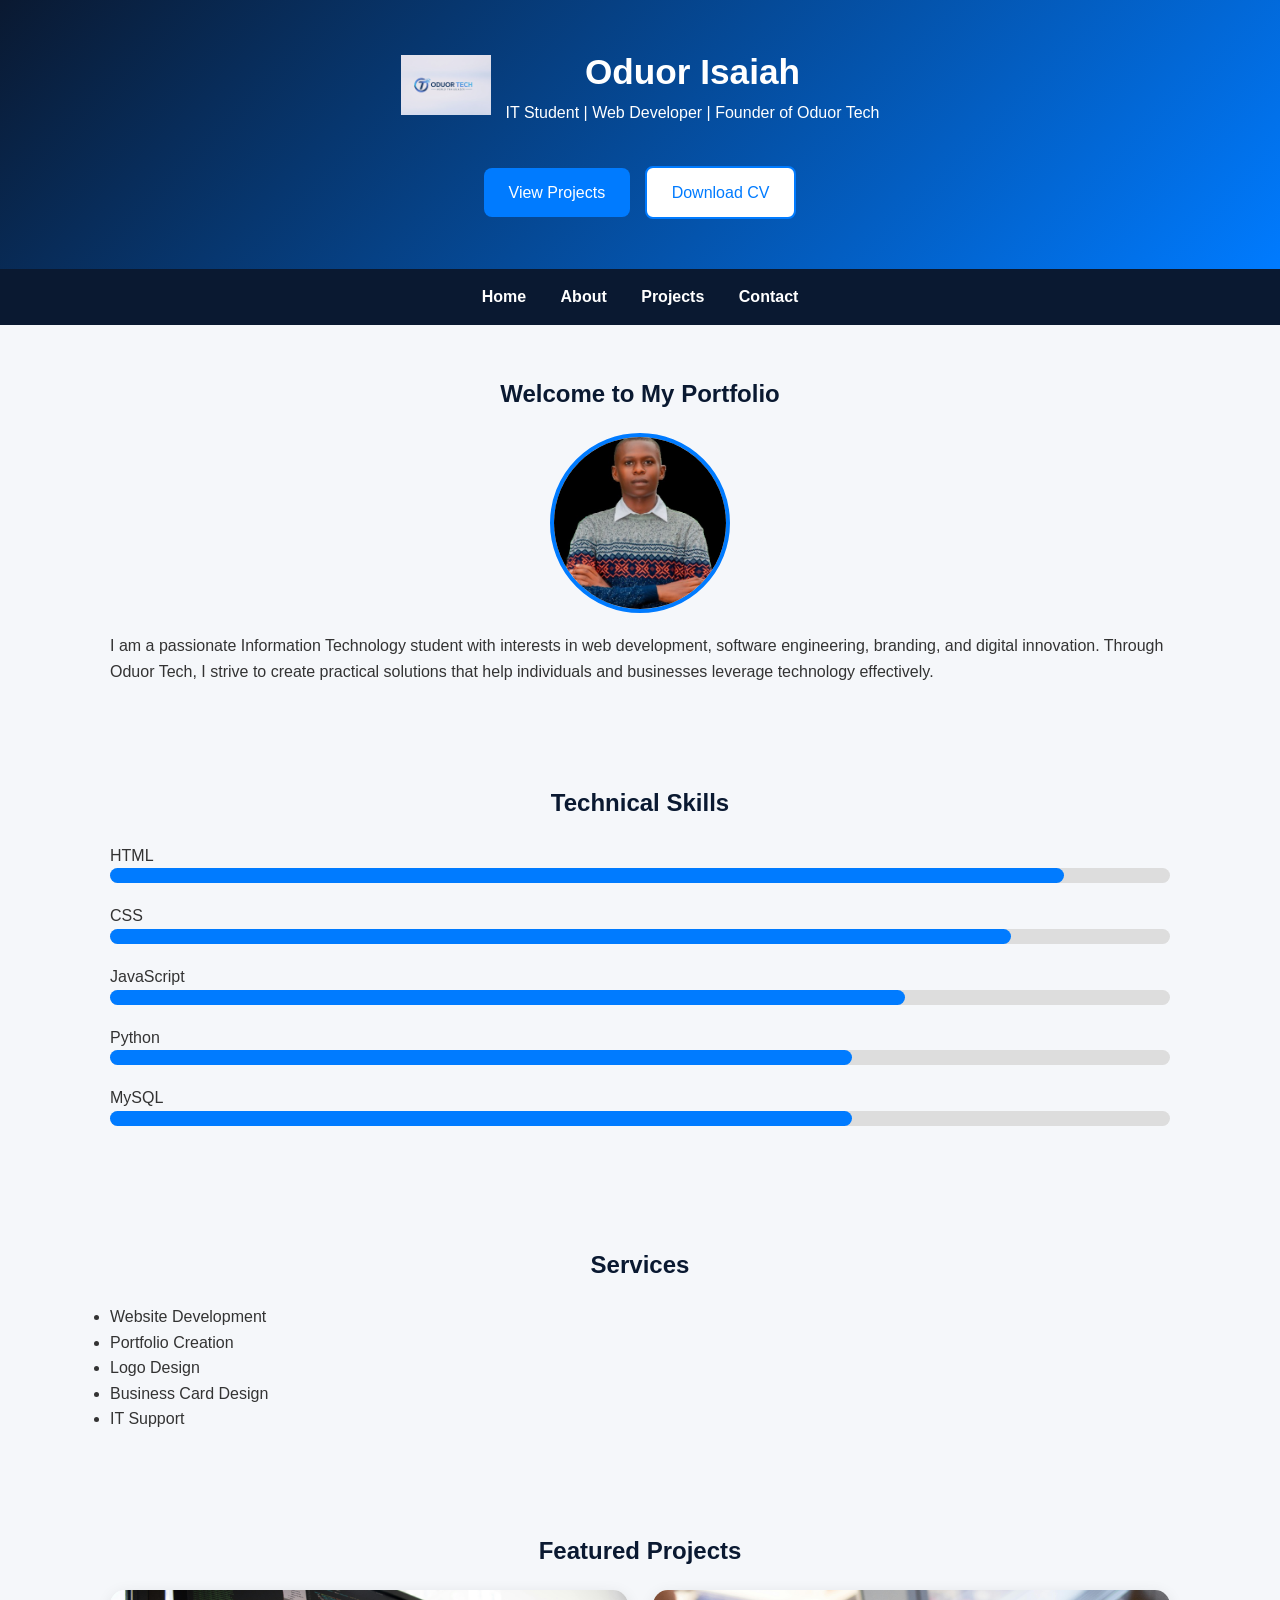
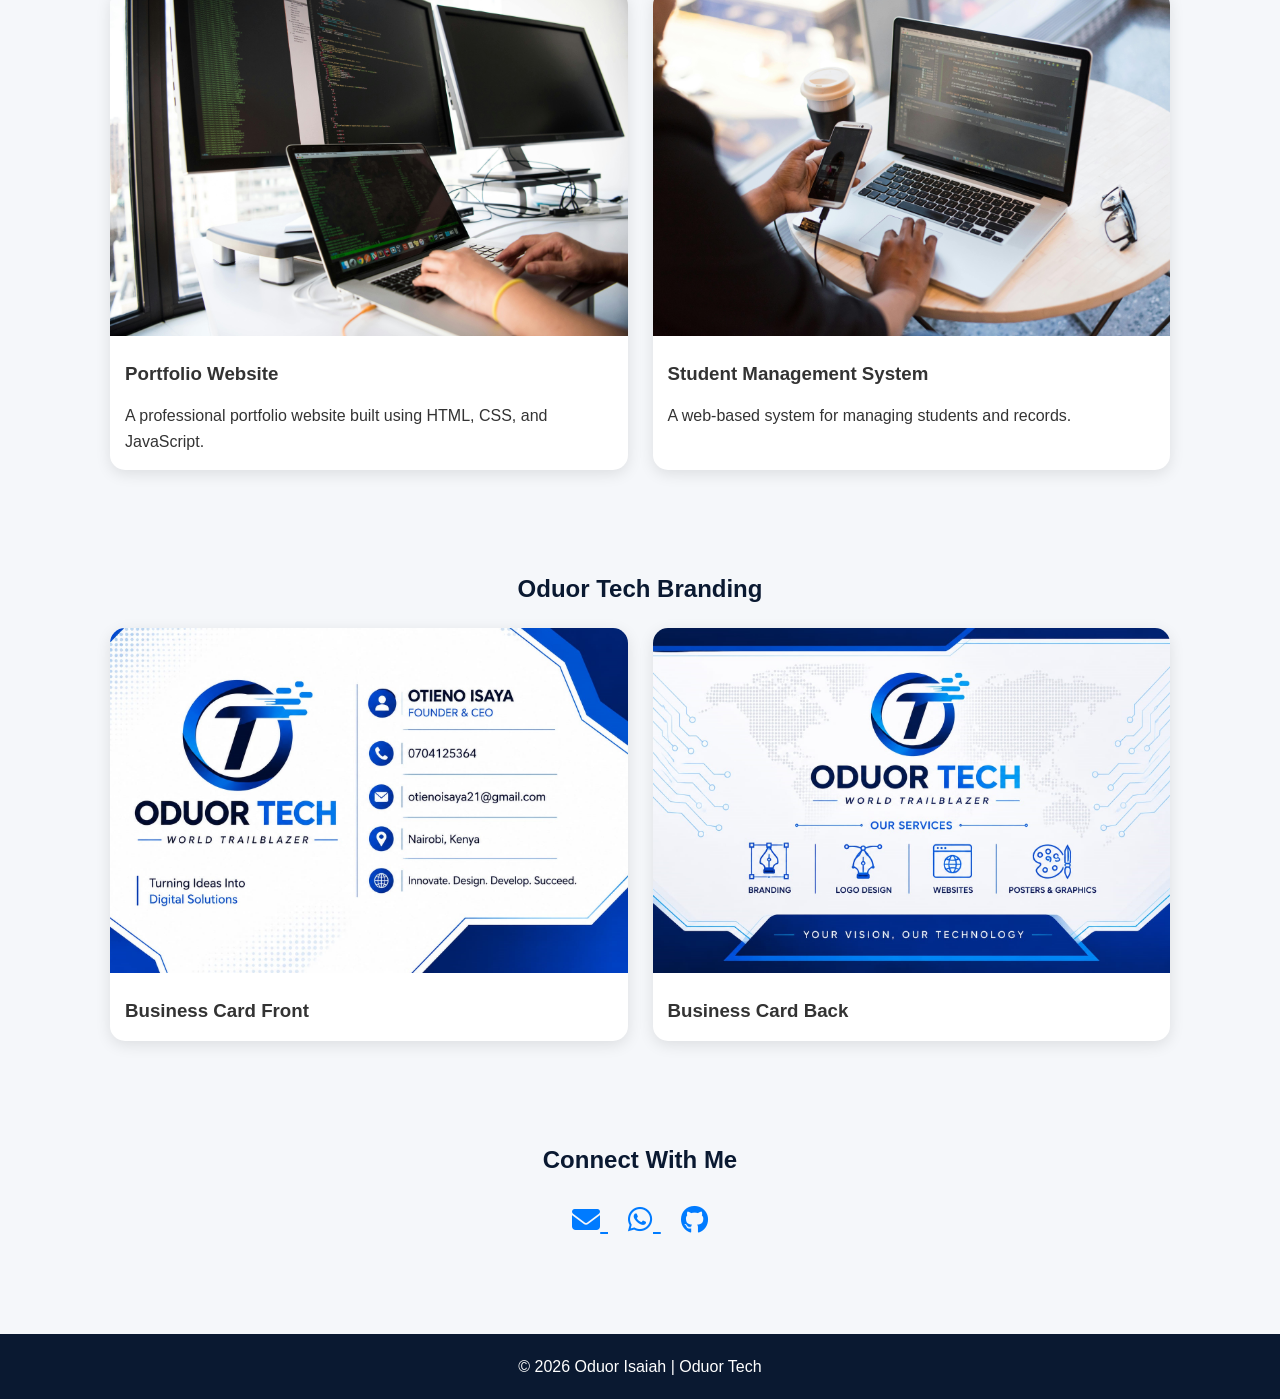
==== commit 36114da2: "Fixed logo display and updated footer to 2026" ====
--- a/index.html
+++ b/index.html
@@ -31,7 +31,7 @@
 
     <div class="logo-container">
 
-        <img src="assets/images/logo.png"
+        <img src="assets/images/Logo.png"
              alt="Oduor Tech Logo"
              class="logo">
 
@@ -219,7 +219,7 @@
 
 <!-- FOOTER -->
 <footer>
-    <p>© 2025 Oduor Isaiah | Oduor Tech</p>
+    <p>© 2026 Oduor Isaiah | Oduor Tech</p>
 </footer>
 
 </body>
